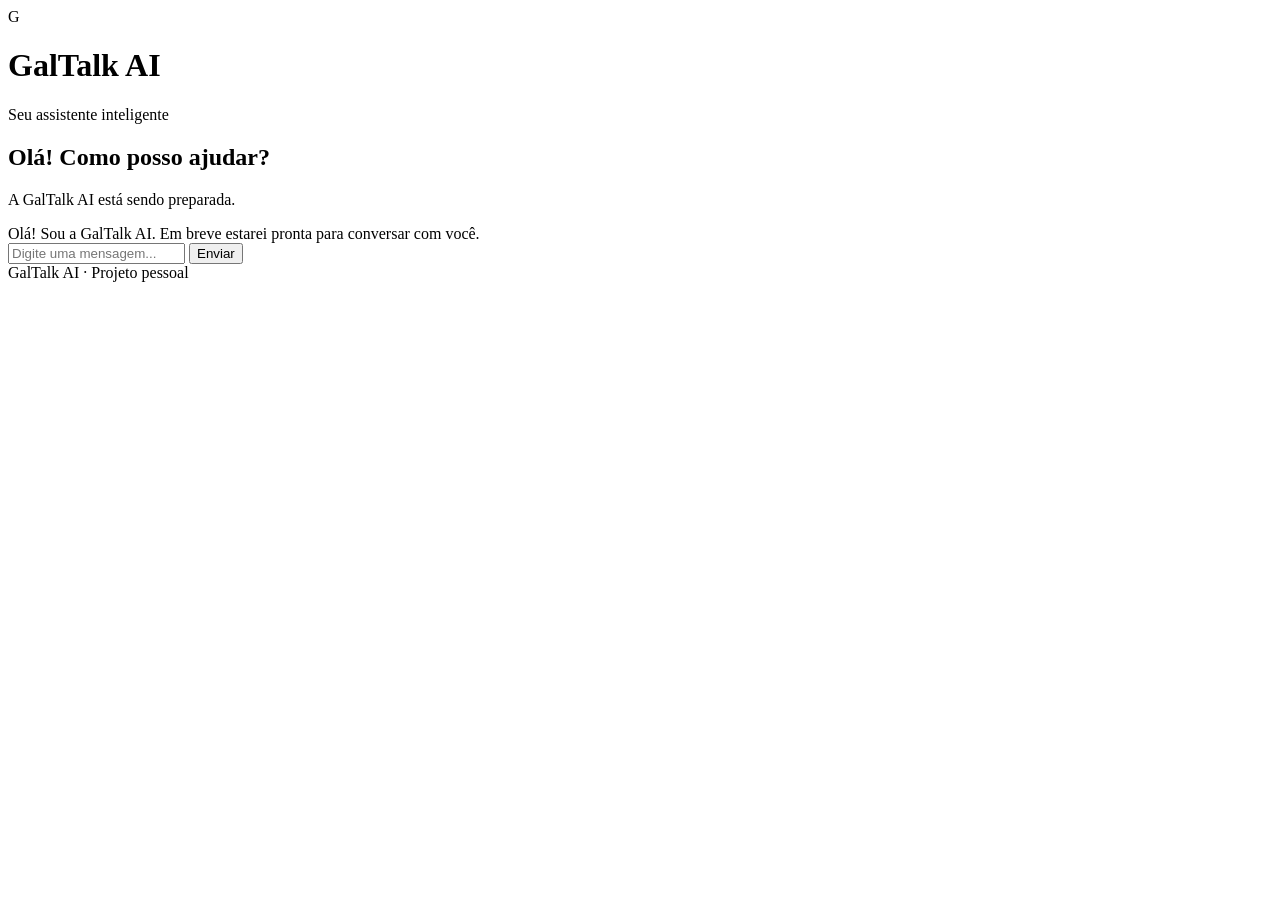
==== frontend/index.html @ 0087f7d8 "Add initial HTML structure for GalTalk AI Criar primeira interface BEE AI" ====
<!DOCTYPE html>
<html lang="pt-BR">
<head>
  <meta charset="UTF-8">
  <meta name="viewport" content="width=device-width, initial-scale=1.0">
  <meta name="theme-color" content="#10121b">
  <title>GalTalk AI</title>
  <link rel="stylesheet" href="style.css">
</head>
<body>
  <main class="app">
    <header class="header">
      <div class="logo">G</div>
      <div>
        <h1>GalTalk AI</h1>
        <p>Seu assistente inteligente</p>
      </div>
    </header>

    <section class="welcome">
      <h2>Olá! Como posso ajudar?</h2>
      <p>A GalTalk AI está sendo preparada.</p>
    </section>

    <section class="chat" id="chat">
      <div class="message assistant">
        Olá! Sou a GalTalk AI. Em breve estarei pronta para conversar com você.
      </div>
    </section>

    <form id="chat-form">
      <input
        id="message-input"
        type="text"
        placeholder="Digite uma mensagem..."
        autocomplete="off"
      >
      <button type="submit">Enviar</button>
    </form>

    <footer>GalTalk AI · Projeto pessoal</footer>
  </main>

  <script src="app.js"></script>
</body>
</html>
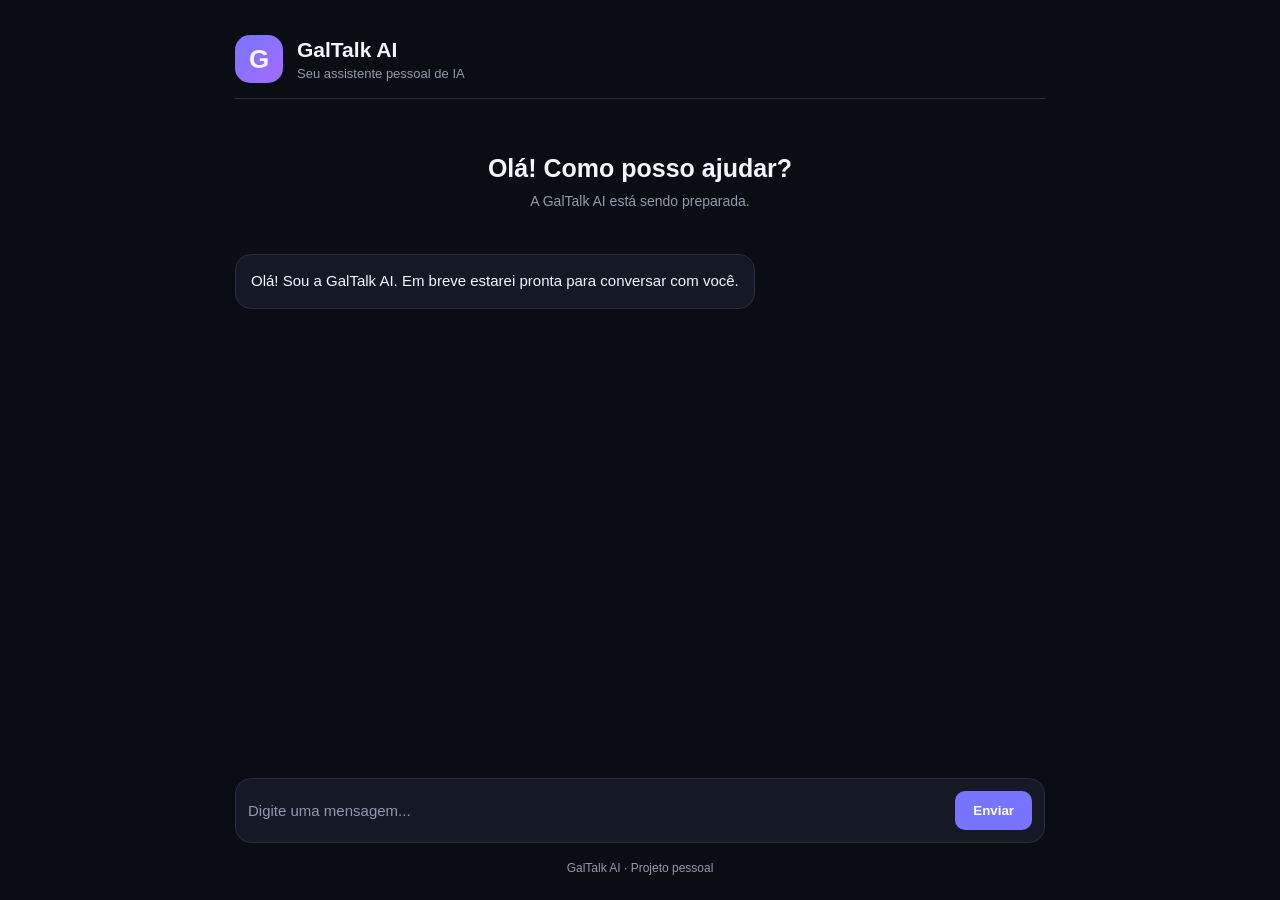
==== commit ec8d56be: "Change title to 'BEE' and update description Updated the title and a paragraph text in the HTML." ====
--- a/frontend/index.html
+++ b/frontend/index.html
@@ -4,7 +4,7 @@
   <meta charset="UTF-8">
   <meta name="viewport" content="width=device-width, initial-scale=1.0">
   <meta name="theme-color" content="#10121b">
-  <title>GalTalk AI</title>
+  <title>BEE</title>
   <link rel="stylesheet" href="style.css">
 </head>
 <body>
@@ -13,7 +13,7 @@
       <div class="logo">G</div>
       <div>
         <h1>GalTalk AI</h1>
-        <p>Seu assistente inteligente</p>
+        <p>Seu assistente pessoal de IA</p>
       </div>
     </header>
 
--- a/frontend/style.css
+++ b/frontend/style.css
@@ -0,0 +1,157 @@
+:root {
+  --background: #0b0d14;
+  --surface: #151925;
+  --surface-light: #202637;
+  --primary: #7775ff;
+  --text: #f4f5ff;
+  --muted: #9299ad;
+  --border: #292f40;
+}
+
+* {
+  margin: 0;
+  padding: 0;
+  box-sizing: border-box;
+}
+
+body {
+  min-height: 100vh;
+  background: var(--background);
+  color: var(--text);
+  font-family: Arial, sans-serif;
+  display: flex;
+  justify-content: center;
+}
+
+.app {
+  width: 100%;
+  max-width: 850px;
+  min-height: 100vh;
+  display: flex;
+  flex-direction: column;
+  padding: 20px;
+}
+
+.header {
+  display: flex;
+  align-items: center;
+  gap: 14px;
+  padding: 15px 0;
+  border-bottom: 1px solid var(--border);
+}
+
+.logo {
+  width: 48px;
+  height: 48px;
+  border-radius: 15px;
+  background: linear-gradient(135deg, #7775ff, #a56bff);
+  display: grid;
+  place-items: center;
+  font-size: 26px;
+  font-weight: bold;
+}
+
+.header h1 {
+  font-size: 21px;
+}
+
+.header p {
+  color: var(--muted);
+  font-size: 13px;
+  margin-top: 4px;
+}
+
+.welcome {
+  text-align: center;
+  margin: 55px 0 30px;
+}
+
+.welcome h2 {
+  font-size: 25px;
+  margin-bottom: 10px;
+}
+
+.welcome p {
+  color: var(--muted);
+  font-size: 14px;
+}
+
+.chat {
+  flex: 1;
+  display: flex;
+  flex-direction: column;
+  gap: 15px;
+  padding: 15px 0;
+}
+
+.message {
+  max-width: 85%;
+  padding: 15px;
+  border-radius: 16px;
+  line-height: 1.5;
+  font-size: 15px;
+}
+
+.assistant {
+  align-self: flex-start;
+  background: var(--surface);
+  border: 1px solid var(--border);
+}
+
+.user {
+  align-self: flex-end;
+  background: var(--primary);
+}
+
+#chat-form {
+  display: flex;
+  gap: 10px;
+  padding: 12px;
+  background: var(--surface);
+  border: 1px solid var(--border);
+  border-radius: 16px;
+}
+
+#message-input {
+  flex: 1;
+  min-width: 0;
+  background: transparent;
+  border: none;
+  outline: none;
+  color: var(--text);
+  font-size: 15px;
+}
+
+#message-input::placeholder {
+  color: var(--muted);
+}
+
+#chat-form button {
+  background: var(--primary);
+  color: white;
+  border: none;
+  padding: 12px 18px;
+  border-radius: 10px;
+  font-weight: bold;
+}
+
+footer {
+  text-align: center;
+  color: var(--muted);
+  font-size: 12px;
+  padding: 18px 0 5px;
+}
+
+@media (max-width: 480px) {
+  .app {
+    padding: 15px;
+  }
+
+  .welcome {
+    margin-top: 40px;
+  }
+
+  .welcome h2 {
+    font-size: 21px;
+  }
+    }
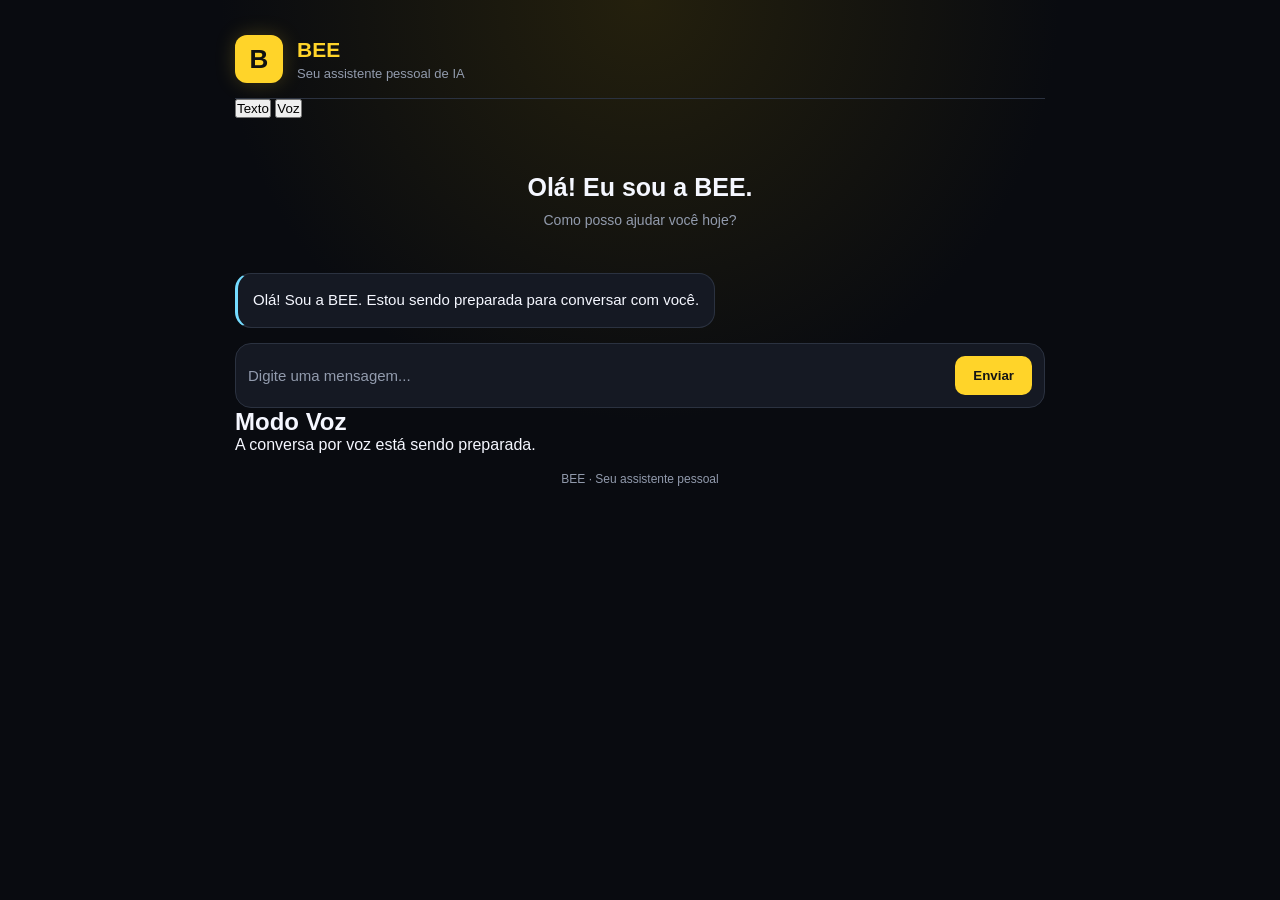
==== commit 970a2612: "Rename GalTalk AI to BEE and update content" ====
--- a/frontend/index.html
+++ b/frontend/index.html
@@ -3,42 +3,64 @@
 <head>
   <meta charset="UTF-8">
   <meta name="viewport" content="width=device-width, initial-scale=1.0">
-  <meta name="theme-color" content="#10121b">
+  <meta name="theme-color" content="#090b10">
   <title>BEE</title>
   <link rel="stylesheet" href="style.css">
 </head>
 <body>
   <main class="app">
+
     <header class="header">
-      <div class="logo">G</div>
+      <div class="logo">B</div>
       <div>
-        <h1>GalTalk AI</h1>
+        <h1>BEE</h1>
         <p>Seu assistente pessoal de IA</p>
       </div>
     </header>
 
-    <section class="welcome">
-      <h2>Olá! Como posso ajudar?</h2>
-      <p>A GalTalk AI está sendo preparada.</p>
+    <nav class="mode-selector">
+      <button type="button" id="mode-text" class="active">
+        Texto
+      </button>
+
+      <button type="button" id="mode-voice">
+        Voz
+      </button>
+    </nav>
+
+    <section id="text-view" class="view">
+      <section class="welcome">
+        <h2>Olá! Eu sou a BEE.</h2>
+        <p>Como posso ajudar você hoje?</p>
+      </section>
+
+      <section class="chat" id="chat">
+        <div class="message assistant">
+          Olá! Sou a BEE. Estou sendo preparada para conversar com você.
+        </div>
+      </section>
+
+      <form id="chat-form">
+        <input
+          id="message-input"
+          type="text"
+          placeholder="Digite uma mensagem..."
+          autocomplete="off"
+        >
+        <button type="submit">Enviar</button>
+      </form>
     </section>
 
-    <section class="chat" id="chat">
-      <div class="message assistant">
-        Olá! Sou a GalTalk AI. Em breve estarei pronta para conversar com você.
+    <section id="voice-view" class="view hidden">
+      <div class="voice-container">
+        <div class="orb" id="voice-orb"></div>
+        <h2>Modo Voz</h2>
+        <p>A conversa por voz está sendo preparada.</p>
       </div>
     </section>
 
-    <form id="chat-form">
-      <input
-        id="message-input"
-        type="text"
-        placeholder="Digite uma mensagem..."
-        autocomplete="off"
-      >
-      <button type="submit">Enviar</button>
-    </form>
+    <footer>BEE · Seu assistente pessoal</footer>
 
-    <footer>GalTalk AI · Projeto pessoal</footer>
   </main>
 
   <script src="app.js"></script>
--- a/frontend/style.css
+++ b/frontend/style.css
@@ -1,11 +1,12 @@
 :root {
-  --background: #0b0d14;
-  --surface: #151925;
-  --surface-light: #202637;
-  --primary: #7775ff;
-  --text: #f4f5ff;
-  --muted: #9299ad;
-  --border: #292f40;
+  --background: #090b10;
+  --surface: #151923;
+  --surface-light: #202735;
+  --primary: #ffd429;
+  --blue: #75dcff;
+  --text: #f5f7ff;
+  --muted: #929bad;
+  --border: #2b3240;
 }
 
 * {
@@ -16,7 +17,9 @@
 
 body {
   min-height: 100vh;
-  background: var(--background);
+  background:
+    radial-gradient(circle at 50% 0%, #24200d 0%, transparent 38%),
+    var(--background);
   color: var(--text);
   font-family: Arial, sans-serif;
   display: flex;
@@ -43,16 +46,19 @@
 .logo {
   width: 48px;
   height: 48px;
-  border-radius: 15px;
-  background: linear-gradient(135deg, #7775ff, #a56bff);
+  border-radius: 12px;
+  background: var(--primary);
+  color: #111;
   display: grid;
   place-items: center;
   font-size: 26px;
   font-weight: bold;
+  box-shadow: 0 0 20px #ffd42935;
 }
 
 .header h1 {
   font-size: 21px;
+  color: var(--primary);
 }
 
 .header p {
@@ -96,11 +102,13 @@
   align-self: flex-start;
   background: var(--surface);
   border: 1px solid var(--border);
+  border-left: 3px solid var(--blue);
 }
 
 .user {
   align-self: flex-end;
   background: var(--primary);
+  color: #151515;
 }
 
 #chat-form {
@@ -128,11 +136,16 @@
 
 #chat-form button {
   background: var(--primary);
-  color: white;
+  color: #151515;
   border: none;
   padding: 12px 18px;
   border-radius: 10px;
   font-weight: bold;
+  cursor: pointer;
+}
+
+#chat-form button:hover {
+  box-shadow: 0 0 15px #ffd42955;
 }
 
 footer {
@@ -154,4 +167,4 @@
   .welcome h2 {
     font-size: 21px;
   }
-    }
+  }
